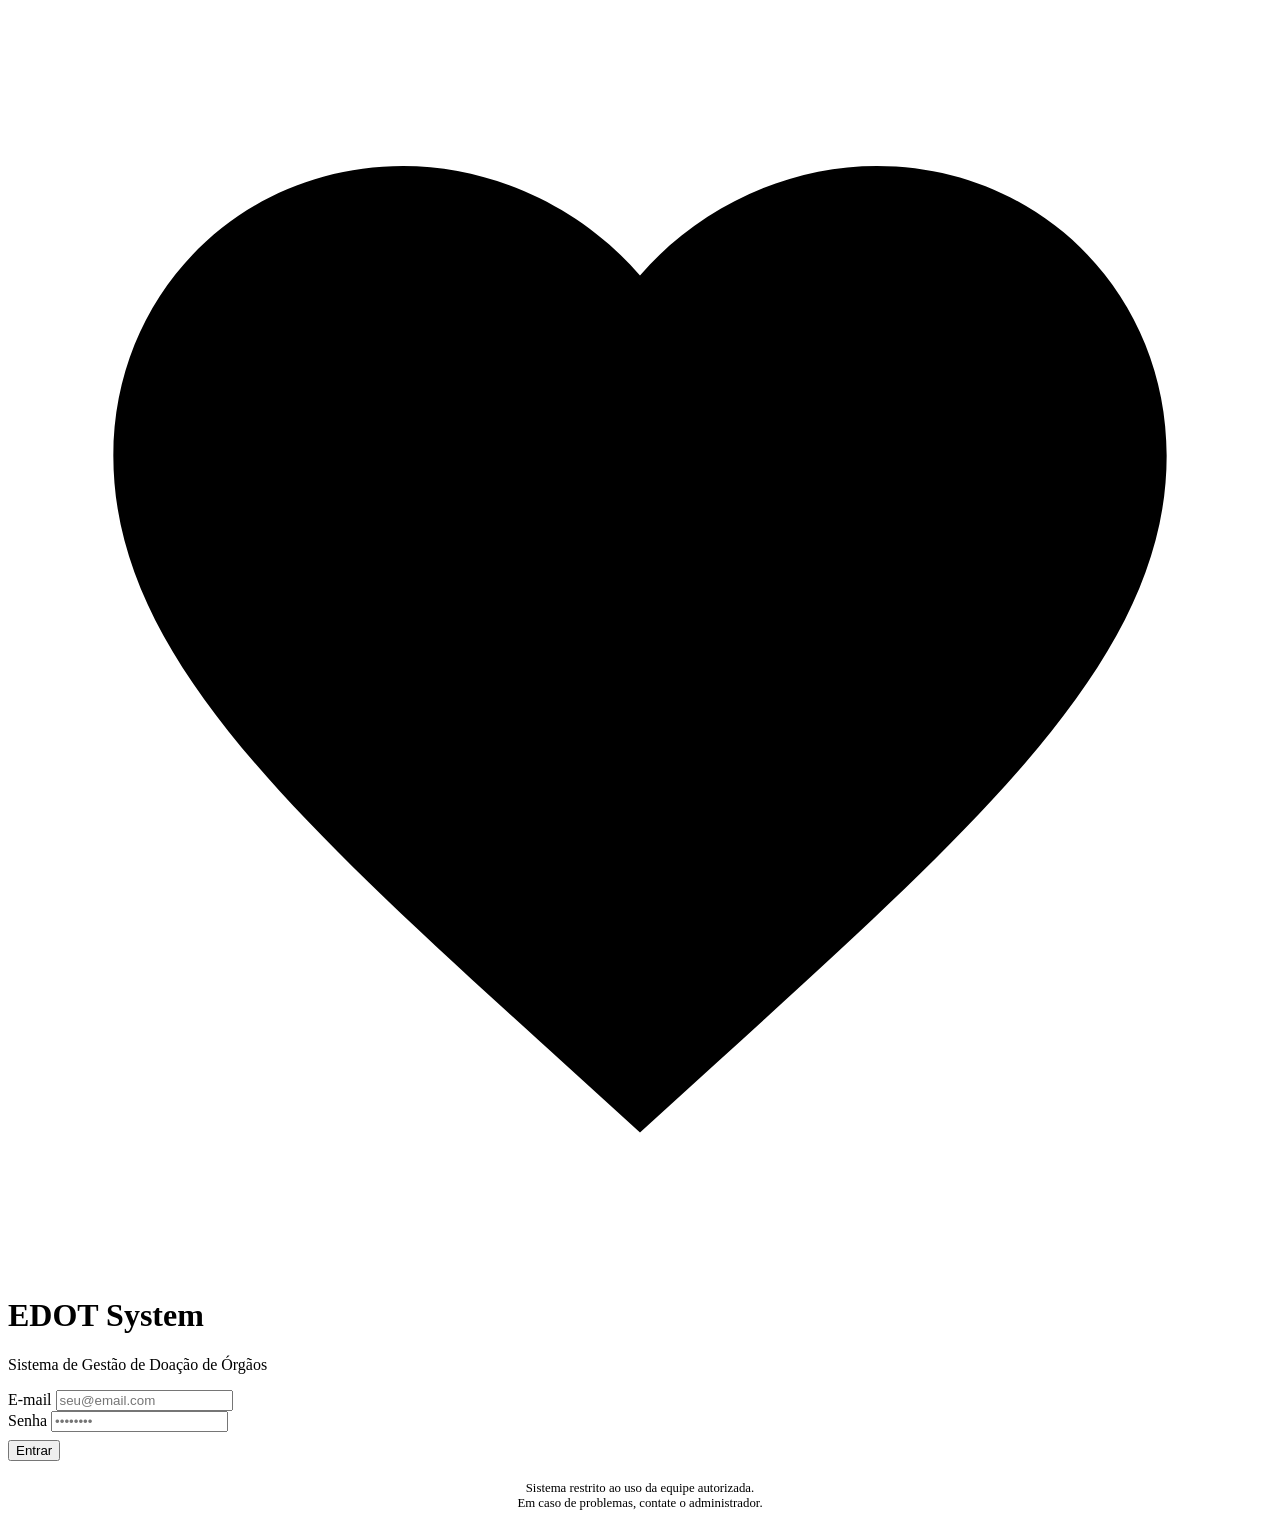
==== frontend/index.html @ 43854668 "Add login page frontend and Flask static file serving - Add frontend/index.html login page with medi" ====
<!DOCTYPE html>
<html lang="pt-BR">
<head>
  <meta charset="UTF-8">
  <meta name="viewport" content="width=device-width, initial-scale=1.0">
  <title>EDOT System — Login</title>
  <link rel="stylesheet" href="/static/css/style.css">
</head>
<body class="page-login">

  <div class="login-card">
    <div class="login-logo">
      <div class="icone">
        <!-- Ícone coração médico -->
        <svg viewBox="0 0 24 24" xmlns="http://www.w3.org/2000/svg">
          <path d="M12 21.35l-1.45-1.32C5.4 15.36 2 12.27 2 8.5
                   2 5.41 4.42 3 7.5 3c1.74 0 3.41.81 4.5 2.08
                   C13.09 3.81 14.76 3 16.5 3 19.58 3 22 5.41 22 8.5
                   c0 3.77-3.4 6.86-8.55 11.53L12 21.35z"/>
        </svg>
      </div>
      <h1>EDOT System</h1>
      <p>Sistema de Gestão de Doação de Órgãos</p>
    </div>

    <div id="alerta-login" class="alerta" role="alert"></div>

    <form id="form-login" novalidate>
      <div class="form-grupo">
        <label for="email">E-mail</label>
        <input
          type="email"
          id="email"
          name="email"
          placeholder="seu@email.com"
          autocomplete="username"
          required
        >
      </div>

      <div class="form-grupo">
        <label for="senha">Senha</label>
        <input
          type="password"
          id="senha"
          name="senha"
          placeholder="••••••••"
          autocomplete="current-password"
          required
        >
      </div>

      <button type="submit" class="btn btn-primario btn-bloco" style="margin-top:.5rem">
        <span id="spinner" class="spinner" style="display:none"></span>
        <span id="btn-texto">Entrar</span>
      </button>
    </form>

    <p style="text-align:center;margin-top:1.25rem;font-size:.8rem;color:var(--texto-leve)">
      Sistema restrito ao uso da equipe autorizada.<br>
      Em caso de problemas, contate o administrador.
    </p>
  </div>

  <script src="/static/js/api.js"></script>
  <script src="/static/js/auth.js"></script>
</body>
</html>
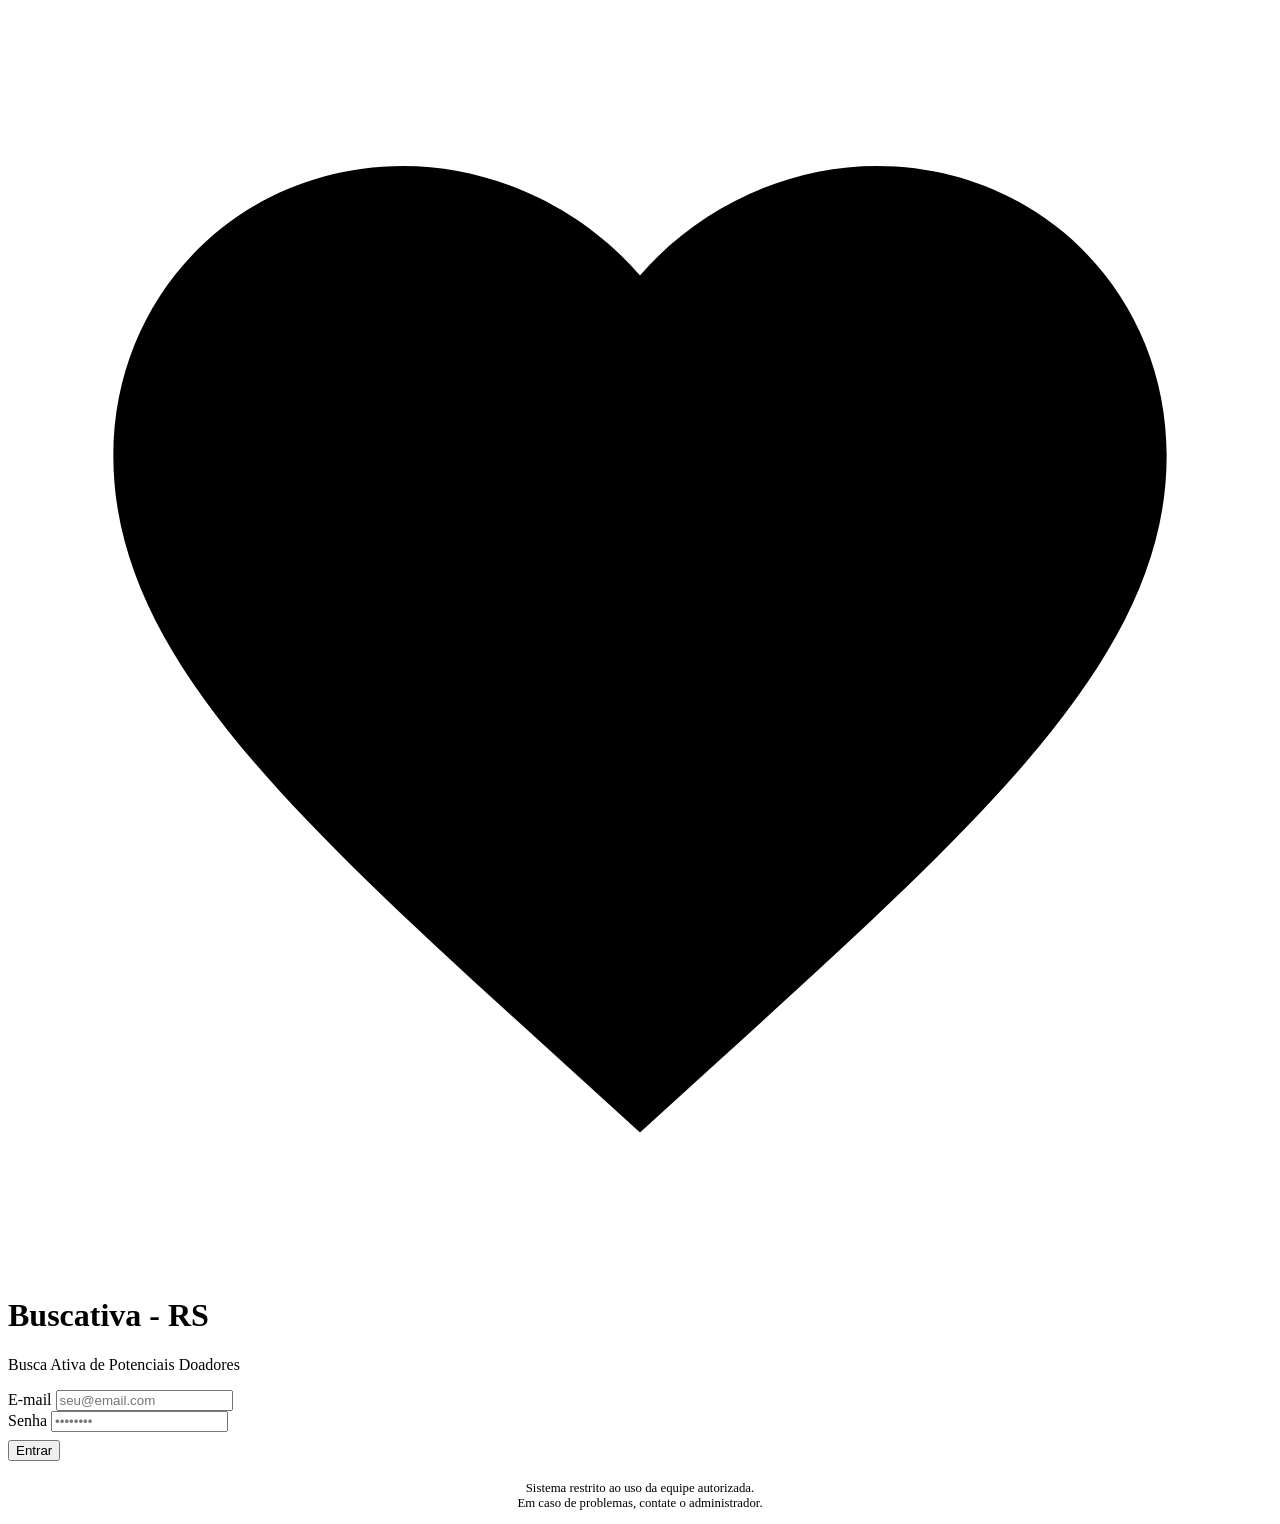
==== commit 3ae17ff8: "Rename app from EDOT System to Buscativa - RS All page titles, sidebar headers, and in-app reference" ====
--- a/frontend/index.html
+++ b/frontend/index.html
@@ -3,7 +3,7 @@
 <head>
   <meta charset="UTF-8">
   <meta name="viewport" content="width=device-width, initial-scale=1.0">
-  <title>EDOT System — Login</title>
+  <title>Buscativa - RS — Login</title>
   <link rel="stylesheet" href="/static/css/style.css">
 </head>
 <body class="page-login">
@@ -19,8 +19,8 @@
                    c0 3.77-3.4 6.86-8.55 11.53L12 21.35z"/>
         </svg>
       </div>
-      <h1>EDOT System</h1>
-      <p>Sistema de Gestão de Doação de Órgãos</p>
+      <h1>Buscativa - RS</h1>
+      <p>Busca Ativa de Potenciais Doadores</p>
     </div>
 
     <div id="alerta-login" class="alerta" role="alert"></div>
